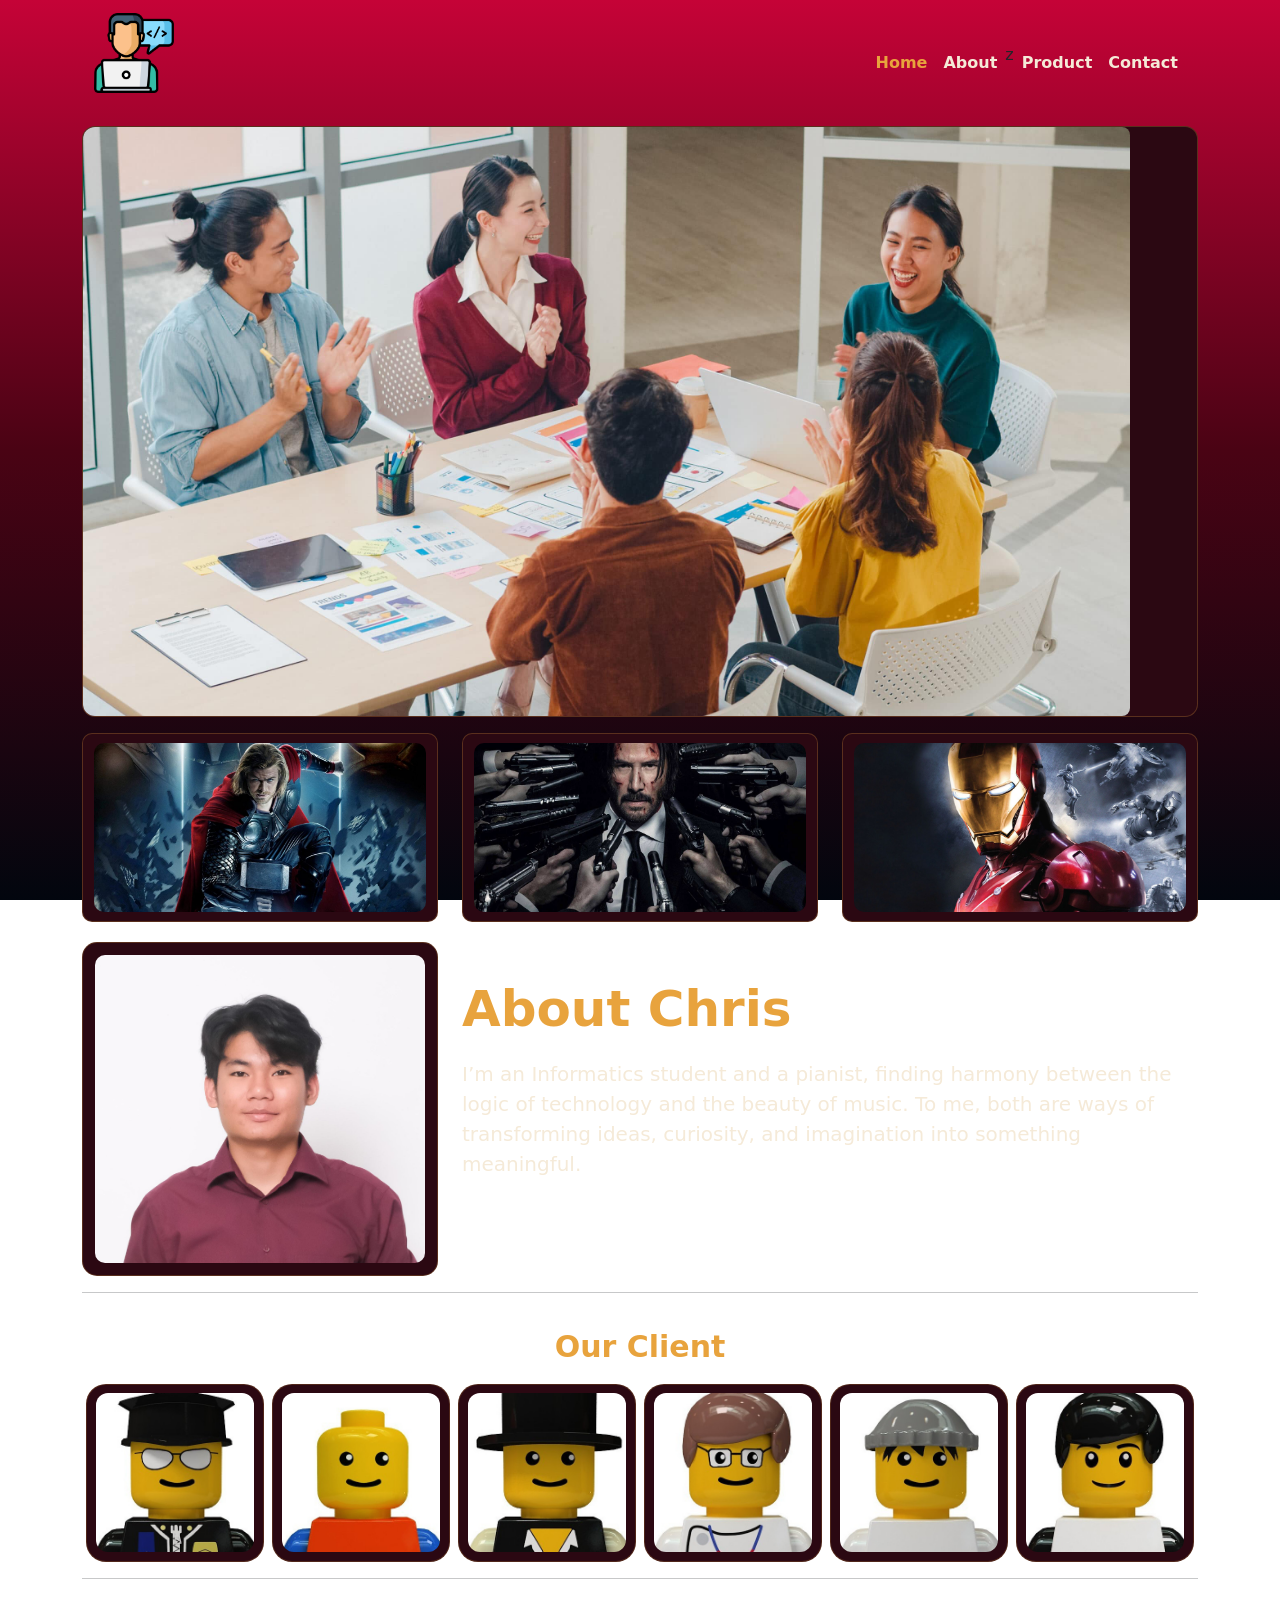
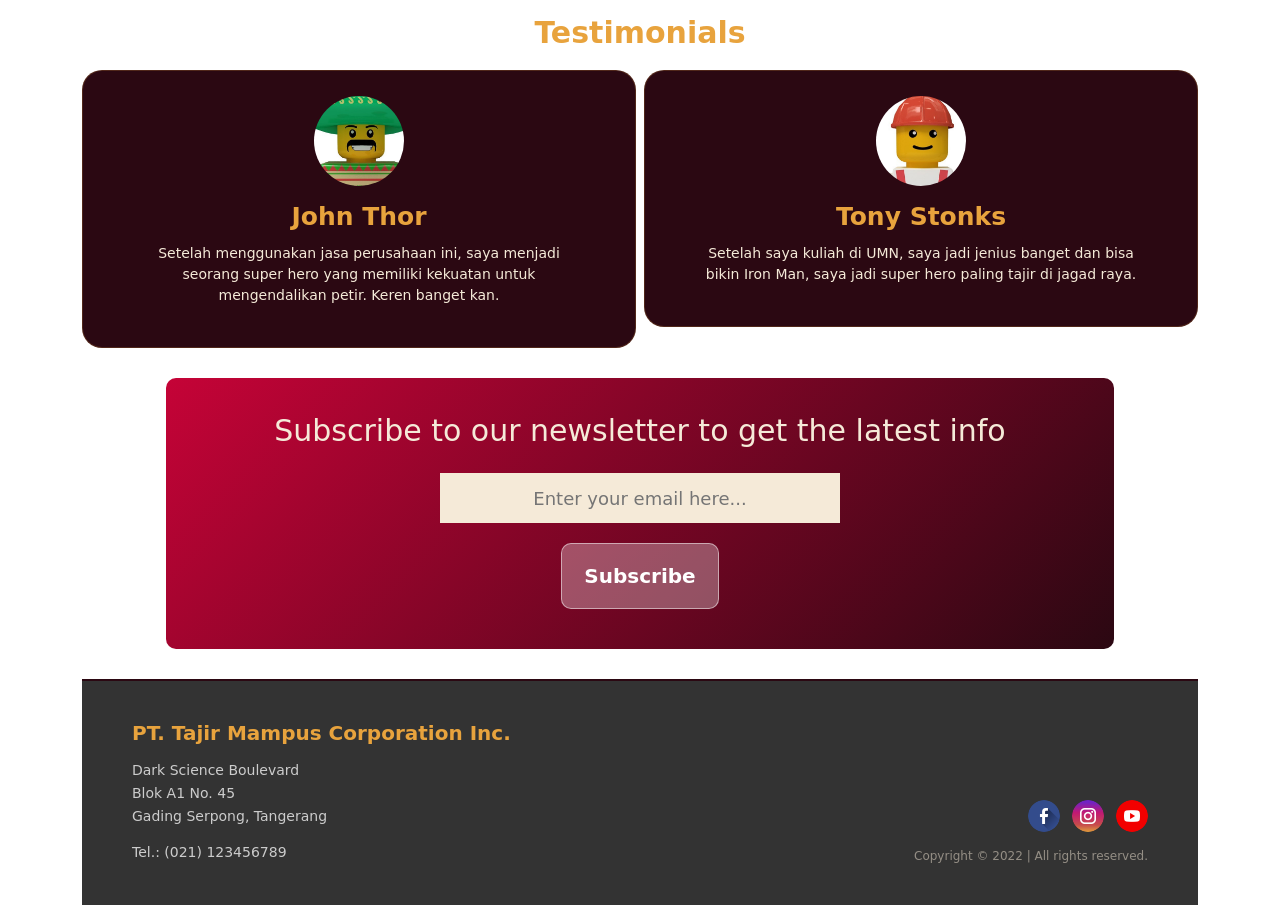
==== index.html @ ccc00ca4 "style: improve responsive layout" ====
<!doctype html>
<html lang="en">
	<head>
		<meta charset="UTF-8" />
		<meta name="viewport" content="width=device-width, initial-scale=1.0" />
		<title>Hello World</title>
		<link rel="stylesheet" href="style.css" />
		<link
			href="https://cdn.jsdelivr.net/npm/bootstrap@5.1.3/dist/css/bootstrap.min.css"
			rel="stylesheet"
			integrity="sha384-1BmE4kWBq78iYhFldvKuhfTAU6auU8tT94WrHftjDbrCEXSU1oBoqyl2QvZ6jIW3"
			crossorigin="anonymous"
		/>
	</head>
	<body>
		<div class="container">
			<nav class="navbar navbar-expand-lg navbar-light">
				<div class="container-fluid">
					<a id="logo" class="navbar-brand" href="#">
						<img src="images/web-development.png" class="img-fluid" />
					</a>
					<button
						class="navbar-toggler"
						type="button"
						data-bs-toggle="collapse"
						data-bs-target="#navbarSupportedContent"
						aria-controls="navbarSupportedContent"
						aria-expanded="false"
						aria-label="Toggle navigation"
					>
						<span class="navbar-toggler-icon"></span>
					</button>
					<div class="collapse navbar-collapse" id="navbarSupportedContent">
						<ul class="navbar-nav ms-auto mb-2 mb-lg-0">
							<li class="nav-item">
								<a class="nav-link active" aria-current="page" href="#">Home</a>
							</li>
							<li class="nav-item">
								<a class="nav-link" href="#">About</a>
							</li>
							z
							<li class="nav-item">
								<a class="nav-link" href="#">Product</a>
							</li>
							<li class="nav-item">
								<a class="nav-link" href="#">Contact</a>
							</li>
						</ul>
					</div>
				</div>
			</nav>

			<div id="banner">
				<div class="col-12 d-flex align-items-center">
					<img src="images/banner1.jpg" class="img-fluid rounded-3" />
				</div>
			</div>

			<div id="highlight" class="row mt-3">
				<div class="col-4 col-md-4">
					<div class="highlight-box">
						<img src="images/thor.jpg" class="img-fluid" />
					</div>
				</div>
				<div class="col-4 col-md-4">
					<div class="highlight-box">
						<img src="images/wick.jpg" class="img-fluid" />
					</div>
				</div>
				<div class="col-4 col-md-4">
					<div class="highlight-box">
						<img src="images/ironman.jpg" class="img-fluid" />
					</div>
				</div>
			</div>

			<div id="about-me" class="row">
				<div class="col-12 col-md-4">
					<div class="my-profile">
						<img src="images/christiantwo-channel.jpeg" />
					</div>
				</div>
				<div class="col-12 col-md-8">
					<div class="my-bio ">
						<div class="my-bio-header d-flex justify-content-center justify-content-md-start align-items-center">
							<p class="my-bio-header-text">About Chris</p>
						</div>

						<div class="my-bio-body">
							<p class="my-bio-body-text">
								I’m an Informatics student and a pianist, finding harmony between the logic of technology and the beauty
								of music. To me, both are ways of transforming ideas, curiosity, and imagination into something
								meaningful.
							</p>
						</div>
					</div>
				</div>
			</div>
			<hr />
			<div id="client">
				<div class="client-text-container">
					<p class="client-text">Our Client</p>
				</div>

				<div class="client-picture-container row g-2">
					<div class="col-4 col-md-2">
						<div class="client-picture">
							<img src="images/0.jpg" />
						</div>
					</div>

					<div class="col-4 col-md-2">
						<div class="client-picture">
							<img src="images/1.jpg" />
						</div>
					</div>

					<div class="col-4 col-md-2">
						<div class="client-picture">
							<img src="images/2.jpg" />
						</div>
					</div>

					<div class="col-4 col-md-2">
						<div class="client-picture">
							<img src="images/3.jpg" />
						</div>
					</div>

					<div class="col-4 col-md-2">
						<div class="client-picture">
							<img src="images/4.jpg" />
						</div>
					</div>

					<div class="col-4 col-md-2">
						<div class="client-picture">
							<img src="images/5.jpg" />
						</div>
					</div>
				</div>
			</div>
			<hr />

			<div id="testimonial">
				<div class="testimonial-text-container">
					<div class="testimonial-text">Testimonials</div>
				</div>
				<div class="testimonial-body-container row g-2">
					<div class="col-12 col-md-6">
						<div class="testimonial-body">
							<div class="testimonial-body-picture-container">
								<img src="images/6.jpg" />
							</div>
							<div class="testimonial-body-name-container">
								<p>John Thor</p>
							</div>
							<div class="testimonial-body-text-container">
								<p>
									Setelah menggunakan jasa perusahaan ini, saya menjadi seorang super hero yang memiliki kekuatan untuk
									mengendalikan petir. Keren banget kan.
								</p>
							</div>
						</div>
					</div>

					<div class="col-12 col-md-6">
						<div class="testimonial-body">
							<div class="testimonial-body-picture-container">
								<img src="images/7.jpg" />
							</div>
							<div class="testimonial-body-name-container">
								<p>Tony Stonks</p>
							</div>
							<div class="testimonial-body-text-container">
								<p>
									Setelah saya kuliah di UMN, saya jadi jenius banget dan bisa bikin Iron Man, saya jadi super hero
									paling tajir di jagad raya.
								</p>
							</div>
						</div>
					</div>
				</div>
			</div>

			<div id="subscribe">
				<div class="subscribe-text-container">
					<p>Subscribe to our newsletter to get the latest info</p>
				</div>
				<div class="enter-email-container">
					<input type="email" placeholder="Enter your email here..." />
				</div>
				<div class="subscribe-button-container">
					<a href="index.html">
						<button>Subscribe</button>
					</a>
				</div>
			</div>

			<div id="footer">
				<div class="footer-left">
					<h3>PT. Tajir Mampus Corporation Inc.</h3>
					<p>Dark Science Boulevard</p>
					<p>Blok A1 No. 45</p>
					<p>Gading Serpong, Tangerang</p>
					<p class="footer-tel">Tel.: (021) 123456789</p>
				</div>
				<div class="footer-right">
					<div class="social-icons">
						<a href="#"><img src="images/facebook.png" alt="Facebook" /></a>
						<a href="#"><img src="images/instagram.png" alt="Instagram" /></a>
						<a href="#"><img src="images/youtube.png" alt="YouTube" /></a>
					</div>
					<p class="copyright">Copyright © 2022 | All rights reserved.</p>
				</div>
			</div>
		</div>

		<script
			src="https://cdn.jsdelivr.net/npm/bootstrap@5.1.3/dist/js/bootstrap.bundle.min.js"
			integrity="sha384-ka7Sk0Gln4gmtz2MlQnikT1wXgYsOg+OMhuP+IlRH9sENBO0LRn5q+8nbTov4+1p"
			crossorigin="anonymous"
		></script>
	</body>
</html>
---- style.css ----
:root {
  --crimson: #c50337;
  --ember: #e8a33d;
  --parchment: #f5ead8;
  --maroon-deep: #2b0812;
  --dusty-rose: #d98fa1;
}

@media (min-width: 1200px) {
  .container{
    max-width: 970px;
  }
}

#logo img {
  width: 80px;
}

body {
  margin: 0;
  font-family: arial;
  /* height: 2200px; */
  min-height: 100vh;
  /* background: linear-gradient(135deg, #02060e 10%, #5c051a 55%, #c50337 100%); */
  background: linear-gradient(180deg, #c50337 0%, #4a0314 50%, #02060e 100%);
  background-attachment: fixed;
  color: var(--parchment);
}

/* @keyframes darkRedNitro {
  0% {
    background-position: 0% 50%;
  }
  50% {
    background-position: 100% 50%;
  }
  100% {
    background-position: 0% 50%;
  }
} */

/* navbar bootstrap */
.navbar .nav-link {
  color: var(--parchment) !important;
  font-weight: bold;
}

.navbar .nav-link:hover,
.navbar .nav-link.active {
    color: var(--ember) !important;
}

.navbar-toggler {
    border-color: var(--ember) !important;
}

#bungkus {
  width: 1000px;
  margin: 20px auto 0;
}

#bungkus .navbar{
    width: 100%;
    padding: 0;
    margin: 0 0 20px 0;
}

#logo img {
  width: 80px;
}

#menu ul {
  margin: 0;
  padding: 0;
}

#menu ul li {
  list-style: none;
  padding: 0;
  display: inline-block;
  margin-left: 10px;
}

#logo {
  margin-bottom: 20px;
}

#menu {
  margin-top: 50px;
}
#menu ul li a {
  text-decoration: none;
  font-weight: bold;
  padding: 30px 0;
  color: var(--parchment);
  transition: color 0.3s;
}

#menu ul li a:hover, #menu ul li a.active {
  color: var(--ember);
  border-bottom: 5px solid var(--ember);
}

#top {
  display: flex;
  justify-content: space-between;
  padding-bottom: 10px;
}

#banner {
  /* height: 400px; */
  height: 100%;
  width: 100%;
  overflow: hidden;
  border-radius: 13px;
  background: var(--maroon-deep);
  border: 1px solid rgba(232, 163, 61, 0.25);
  display: flex;
  align-items: center;
  justify-content: center;
}

#banner img {
  width: 94%;
  height: 90%;
  object-fit: cover;
  /* object-position: 50% 2%; */
  border-radius: 10px;
}

#highlight {
  margin-top: 20px;
}

#highlight .col {
  padding-left: 10px;
  padding-right:10px;
}

.highlight-box {
  width: 100%;
  height: 100%;
  background: var(--maroon-deep);
  border-radius: 10px;
  border: 1px solid rgba(232, 163, 61, 0.25);
  display: flex;
  align-items: center;
  justify-content: center;
  overflow:hidden;
}

.highlight-box img{
  width: 94%;
  height: 90%;
  object-fit: cover;
  border-radius: 10px;
}

#about-me {
  margin-top: 20px;
  align-items: stretch;
}

#about-me .my-profile {
  width: 100%;
  height: 100%;
  min-height:220px;
  border-radius: 15px;
  overflow: hidden;
  flex-shrink: 0;
  background: var(--maroon-deep);
  border: 1px solid rgba(232, 163, 61, 0.25);
  display: flex;
  align-items: center;
  justify-content: center;
}

.my-profile img{
  width: 93%;
  height: 93%;    
  border-radius: 10px;
  object-fit: cover;
  object-position: 50% 40%;
}

#about-me .my-bio {
  display: flex;
  flex-direction: column;
  justify-content: center;
  /* align-items: center; */
  /* background-color: gray; */
}

#about-me .my-bio-header-text{
  font-weight: bold;
  font-size: clamp(32px, 4vw, 50px);
  padding: 30px 0 0 0;
  margin: 0;
  color: var(--ember);
}

#about-me .my-bio-body-text{
  font-size: clamp(16px, 1.6vw, 20px);
  padding: 12px 0 0 0;
  margin: 0;
  color: var(--parchment);
}

#client{
  display: flex;
  /* height: 220px; */
  width: 100%;
  flex-direction: column;
  align-items:center;
  margin-bottom: 15px;
}

#client .client-text{
  font-weight: bold;
  font-size: 30px;
  margin: 0;
  padding-top: 15px;
  padding-bottom: 15px;
  color: var(--ember);
}

#client .client-picture-container{
  display: flex;
  flex-direction: row;
  flex-wrap:wrap;
  width: 100%;
  justify-content:space-between;
  border-radius: 12px;
}

#client .client-picture{
  display: flex;
  align-items: center;
  justify-content: center;
  align-items: center;
  justify-content: center;
  aspect-ratio: 1 / 1;
  overflow: hidden;
  border-radius: 20px;
  background: var(--maroon-deep);
  border: 1px solid rgba(232, 163, 61, 0.2);
}

.client-picture img {
  width: 90%;
  height: 90%;
  object-fit: cover;
  border-radius: 12px;
}

#testimonial {
  display: flex;
  /* height: 220px; */
  width: 100%;
  flex-direction: column;
  align-items:center;
}

#testimonial .testimonial-text {
  font-weight: bold;
  font-size: 30px;
  margin: 0;
  padding-top: 15px;
  padding-bottom: 15px;
  color: var(--ember);
}

#testimonial .testimonial-body-container{
  display: flex;
  flex-direction: row;
  flex-wrap:wrap;
  /* width: 100%; */
  justify-content:space-between;
}

#testimonial .testimonial-body {
  background-color: var(--maroon-deep);
  /* width: 49%;
  min-height: 250px; */
  padding: 20px 0;
  border-radius: 20px;
  display: flex;
  flex-direction: column;
  align-items: center;
  justify-content: flex-start;
  padding: 25px 20px;
  box-sizing: border-box;
  border: 1px solid rgba(232, 163, 61, 0.2);
}

.testimonial-body-picture-container img{
  width: 90px;
  height: 90px;
  object-fit: cover;
  border-radius: 50%;
  margin: 0;
}

.testimonial-body-name-container p{
  font-weight: bold;
  font-size: 25px;
  margin: 12px 0 8px 0;
  color: var(--ember);
}

.testimonial-body-text-container{
width: 85%;
  font-size: 14px;
  line-height: 1.5;
  text-align: center;
  margin: 0;
  color: var(--parchment);    
} 

#subscribe {
  background: linear-gradient(135deg, var(--crimson) 0%, var(--maroon-deep) 100%);
  display: flex;
  flex-direction: column;
  margin: 30px auto;
  width: 85%;
  padding: 30px 20px;
  box-sizing: border-box;
  border-radius: 10px;
}

#subscribe .subscribe-text-container p{
  text-align:center;
  color: var(--parchment);
  font-weight: 500;
  font-size: 30px;
  margin: 0 0 20px 0;
}
#subscribe .enter-email-container{
  display: flex;
  justify-content: center;
  width: 100%;
}
.enter-email-container input{
  width: 400px;
  height: 50px;
  font-size: 18px;
  border: none;
  outline: 0;
  text-align: center;
  box-sizing: border-box;
  background: var(--parchment);
  color: var(--maroon-deep);
}

#subscribe .subscribe-button-container{
  display: flex;
  justify-content: center;
  width: 100%;
  padding: 20px 0 10px 0;
}

#subscribe .subscribe-button-container button{
  font-size: 20px;
  padding: 17px 22px;
  border-radius: 10px;
  color: white;
  background-color: rgba(255, 255, 255, 0.3);
  border: 1px solid rgba(255, 255, 255, 0.5);
  font-weight: bold;
  cursor: pointer;
  transition: 0.3s;
}

#subscribe .subscribe-button-container button:hover{
background-color: #f2b65c;
}

#subscribe .subscribe-button-container button:active{
  background-color: #d18f2c;
}

#footer {
  background-color: #333333;
  color: var(--parchment);
  display: flex;
  justify-content: space-between;
  align-items: flex-end;
  padding: 40px 50px;
  box-sizing: border-box;
  margin-top: 30px;
  border-top: 2px solid var(--maroon-deep);
}

/* Bagian Kiri */
.footer-left h3 {
  margin: 0 0 15px 0;
  font-size: 20px;
  font-weight: bold;
  color: var(--ember);
}

.footer-left p {
  margin: 2px 0;
  font-size: 14px;
  color: #cccccc;
}

.footer-left .footer-tel {
  margin-top: 15px;
}

/* Bagian Kanan */
.footer-right {
  display: flex;
  flex-direction: column;
  align-items: flex-end;
  gap: 15px;
}

.social-icons {
  display: flex;
  gap: 12px;
}

.social-icons img {
  width: 32px;
  height: 32px;
  border-radius: 50%;
  object-fit: cover;
}

.copyright {
  margin: 0;
  font-size: 12px;
  color: rgba(245, 234, 216, 0.5);
}
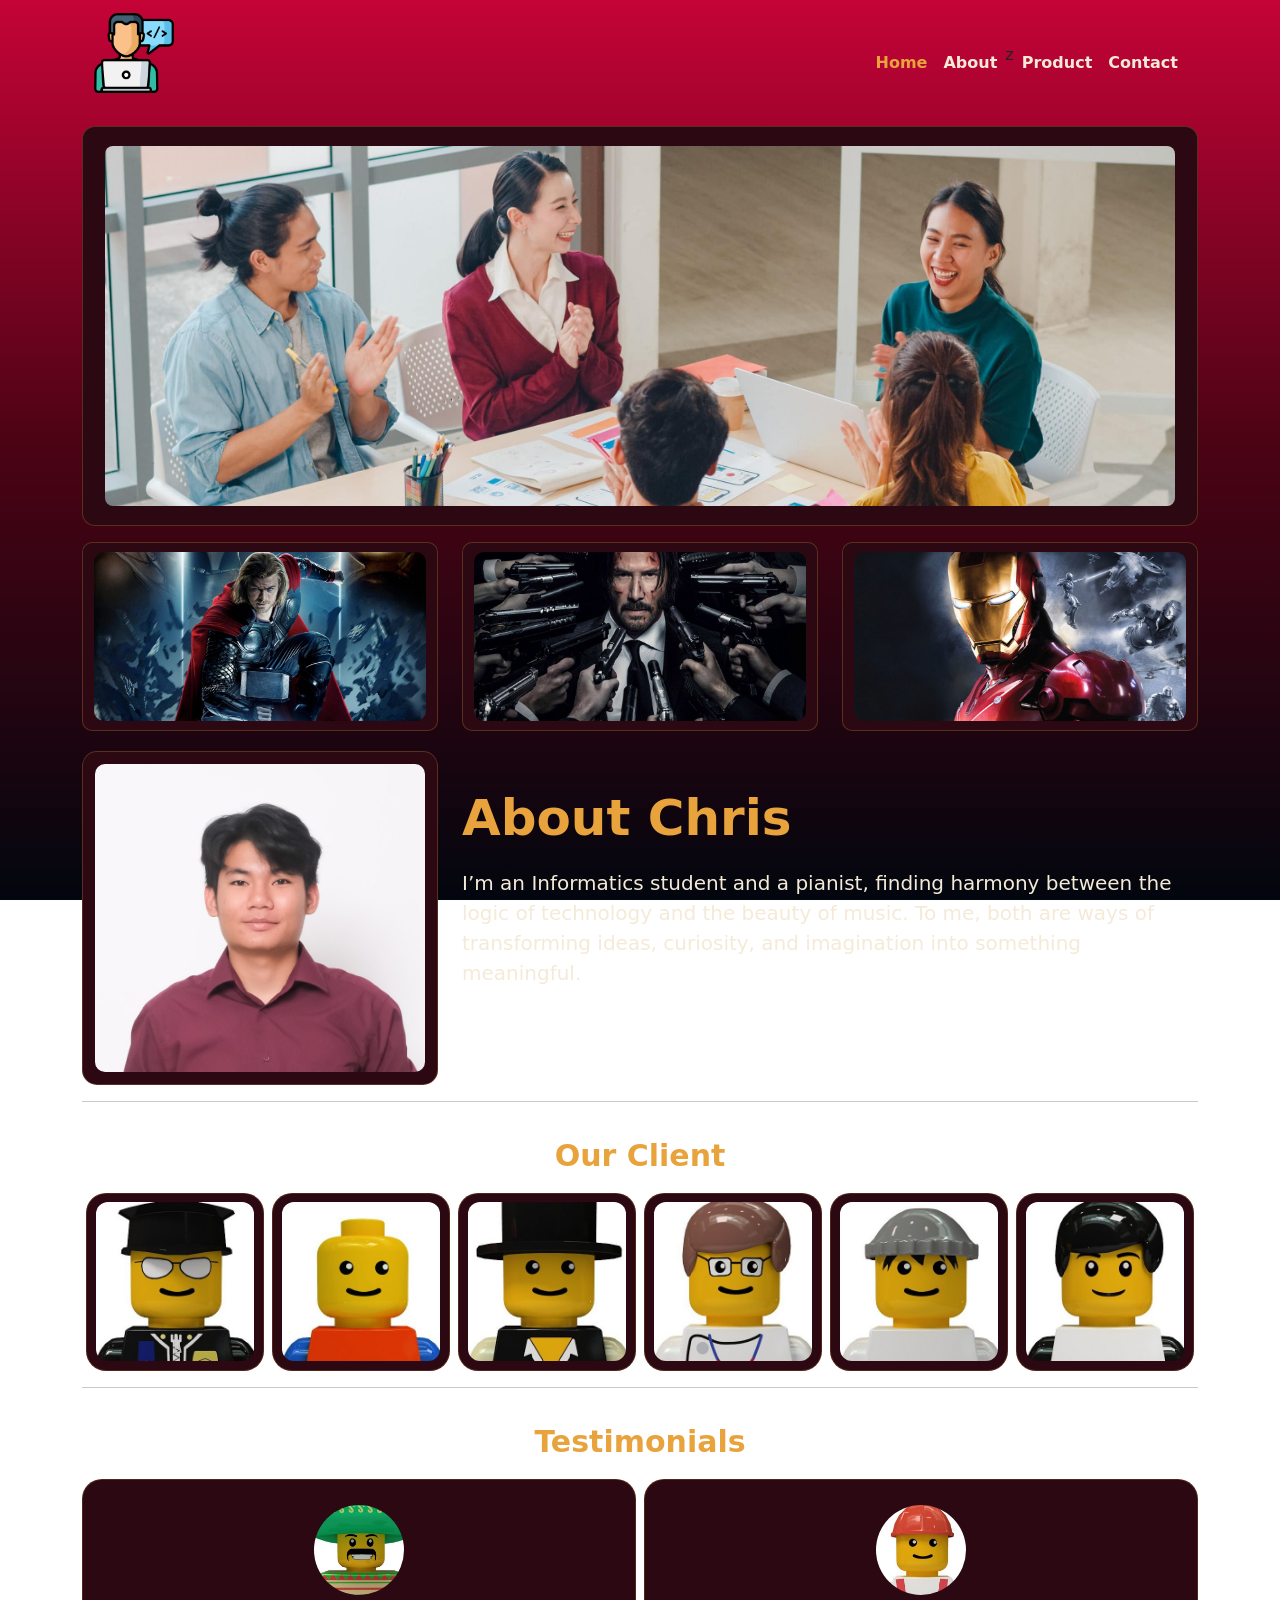
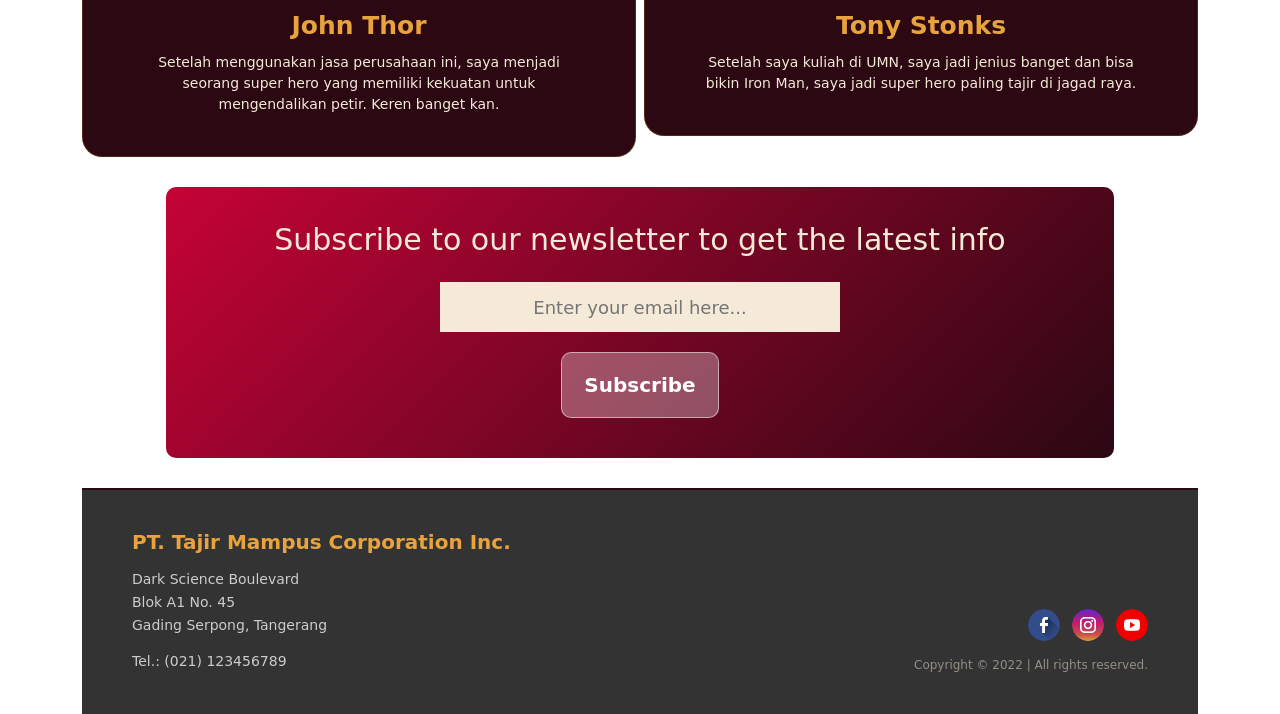
==== commit 2584d391: "Update responsive banner" ====
--- a/index.html
+++ b/index.html
@@ -50,10 +50,8 @@
 				</div>
 			</nav>
 
-			<div id="banner">
-				<div class="col-12 d-flex align-items-center">
-					<img src="images/banner1.jpg" class="img-fluid rounded-3" />
-				</div>
+			<div id="banner" class="py-md-2">
+				<img src="images/banner1.jpg" class="img-fluid rounded-3" />
 			</div>
 
 			<div id="highlight" class="row mt-3">
--- a/style.css
+++ b/style.css
@@ -108,24 +108,25 @@
 }
 
 #banner {
-  /* height: 400px; */
-  height: 100%;
-  width: 100%;
-  overflow: hidden;
-  border-radius: 13px;
-  background: var(--maroon-deep);
-  border: 1px solid rgba(232, 163, 61, 0.25);
-  display: flex;
-  align-items: center;
-  justify-content: center;
+    width: 100%;
+    height: 400px;
+
+    display: flex;
+    align-items: center;
+    justify-content: center;
+
+    overflow: hidden;
+    border-radius: 13px;
+    background: var(--maroon-deep);
+    border: 1px solid rgba(232, 163, 61, 0.25);
 }
 
 #banner img {
-  width: 94%;
-  height: 90%;
-  object-fit: cover;
-  /* object-position: 50% 2%; */
-  border-radius: 10px;
+    width: 96%;
+    height: 94%;
+    object-fit: cover;
+    border-radius: 10px;
+    object-position: center 10%;
 }
 
 #highlight {
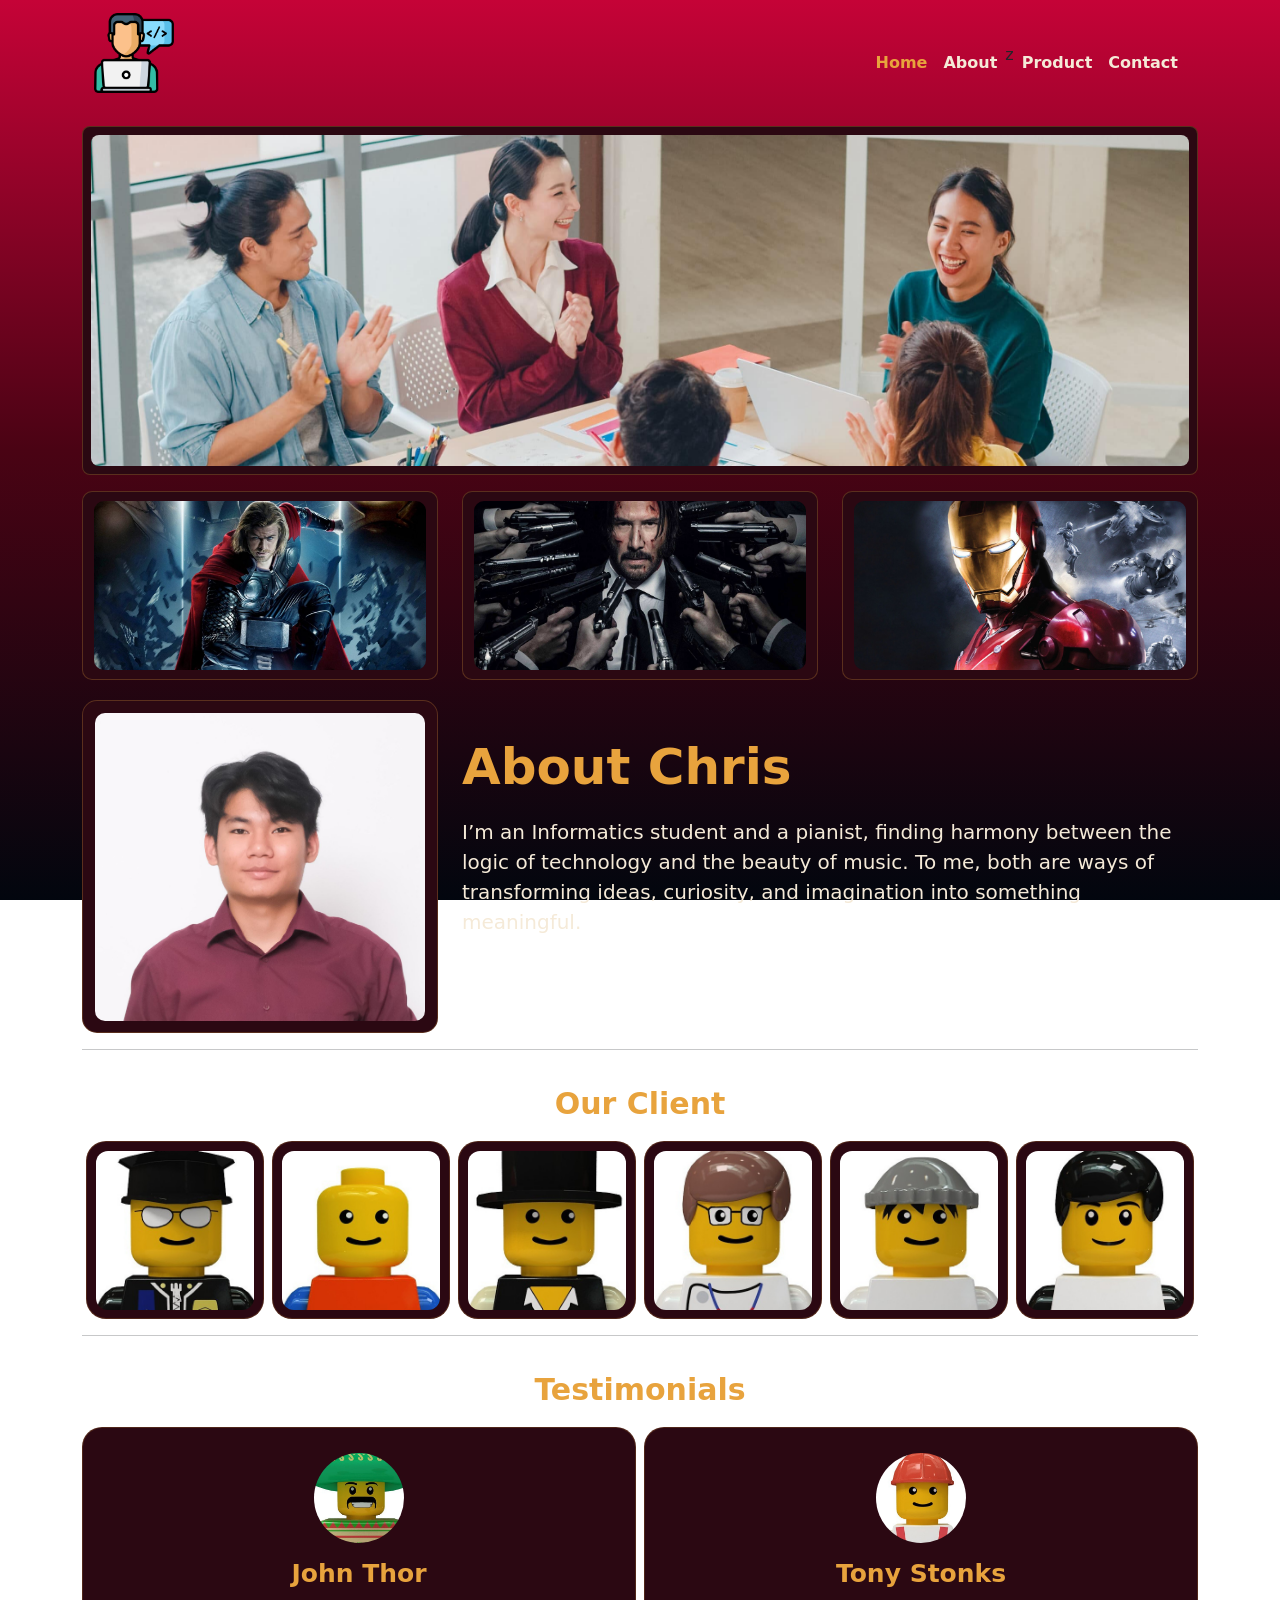
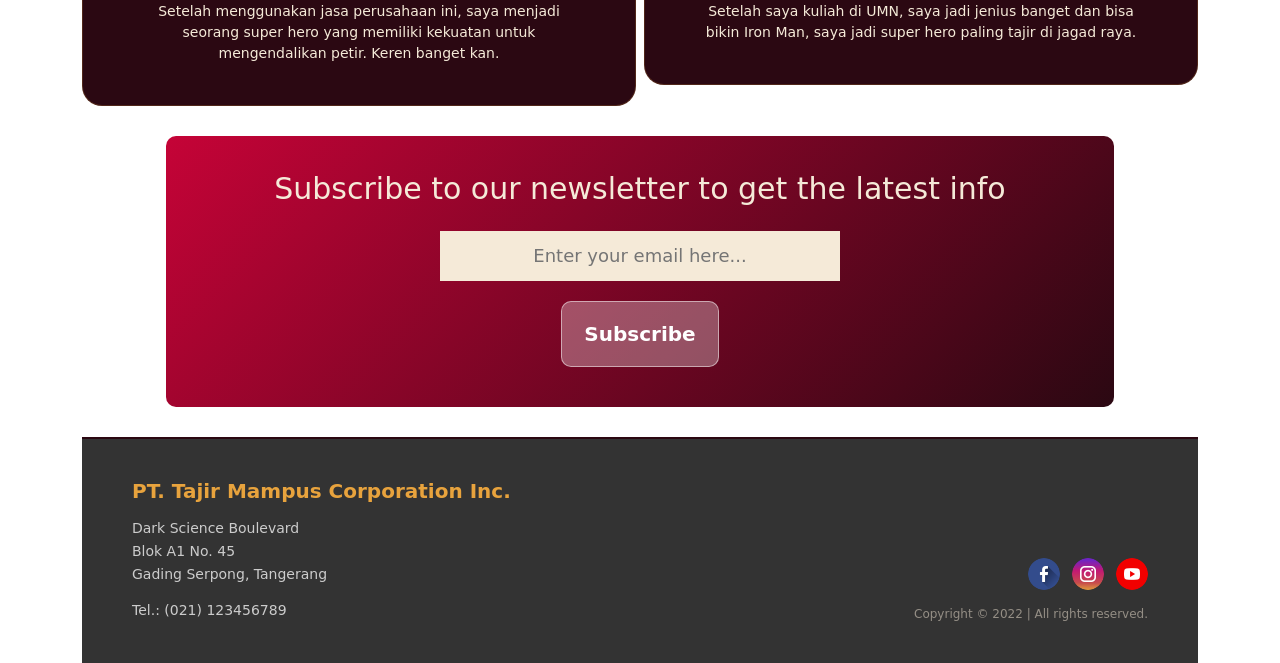
==== commit df11304a: "adjust banner height" ====
--- a/index.html
+++ b/index.html
@@ -50,8 +50,8 @@
 				</div>
 			</nav>
 
-			<div id="banner" class="py-md-2">
-				<img src="images/banner1.jpg" class="img-fluid rounded-3" />
+			<div id="banner" class="p-1 p-md-2">
+				<img src="images/banner1.jpg" class="img-fluid w-100 rounded-3"/>
 			</div>
 
 			<div id="highlight" class="row mt-3">
--- a/style.css
+++ b/style.css
@@ -109,24 +109,26 @@
 
 #banner {
     width: 100%;
-    height: 400px;
-
+    /* max-height: 300px;
+    height: 300px;  */
+    aspect-ratio: 16 / 5;
+    /* padding: 12px; */
+    box-sizing:border-box;
     display: flex;
     align-items: center;
     justify-content: center;
-
     overflow: hidden;
-    border-radius: 13px;
+    border-radius: 8px;
     background: var(--maroon-deep);
     border: 1px solid rgba(232, 163, 61, 0.25);
 }
 
 #banner img {
-    width: 96%;
-    height: 94%;
-    object-fit: cover;
-    border-radius: 10px;
-    object-position: center 10%;
+    width: 100%;
+    height: 100%;
+    object-fit: cover; 
+    /* object-position: center; */
+    object-position: 50% 10%;
 }
 
 #highlight {
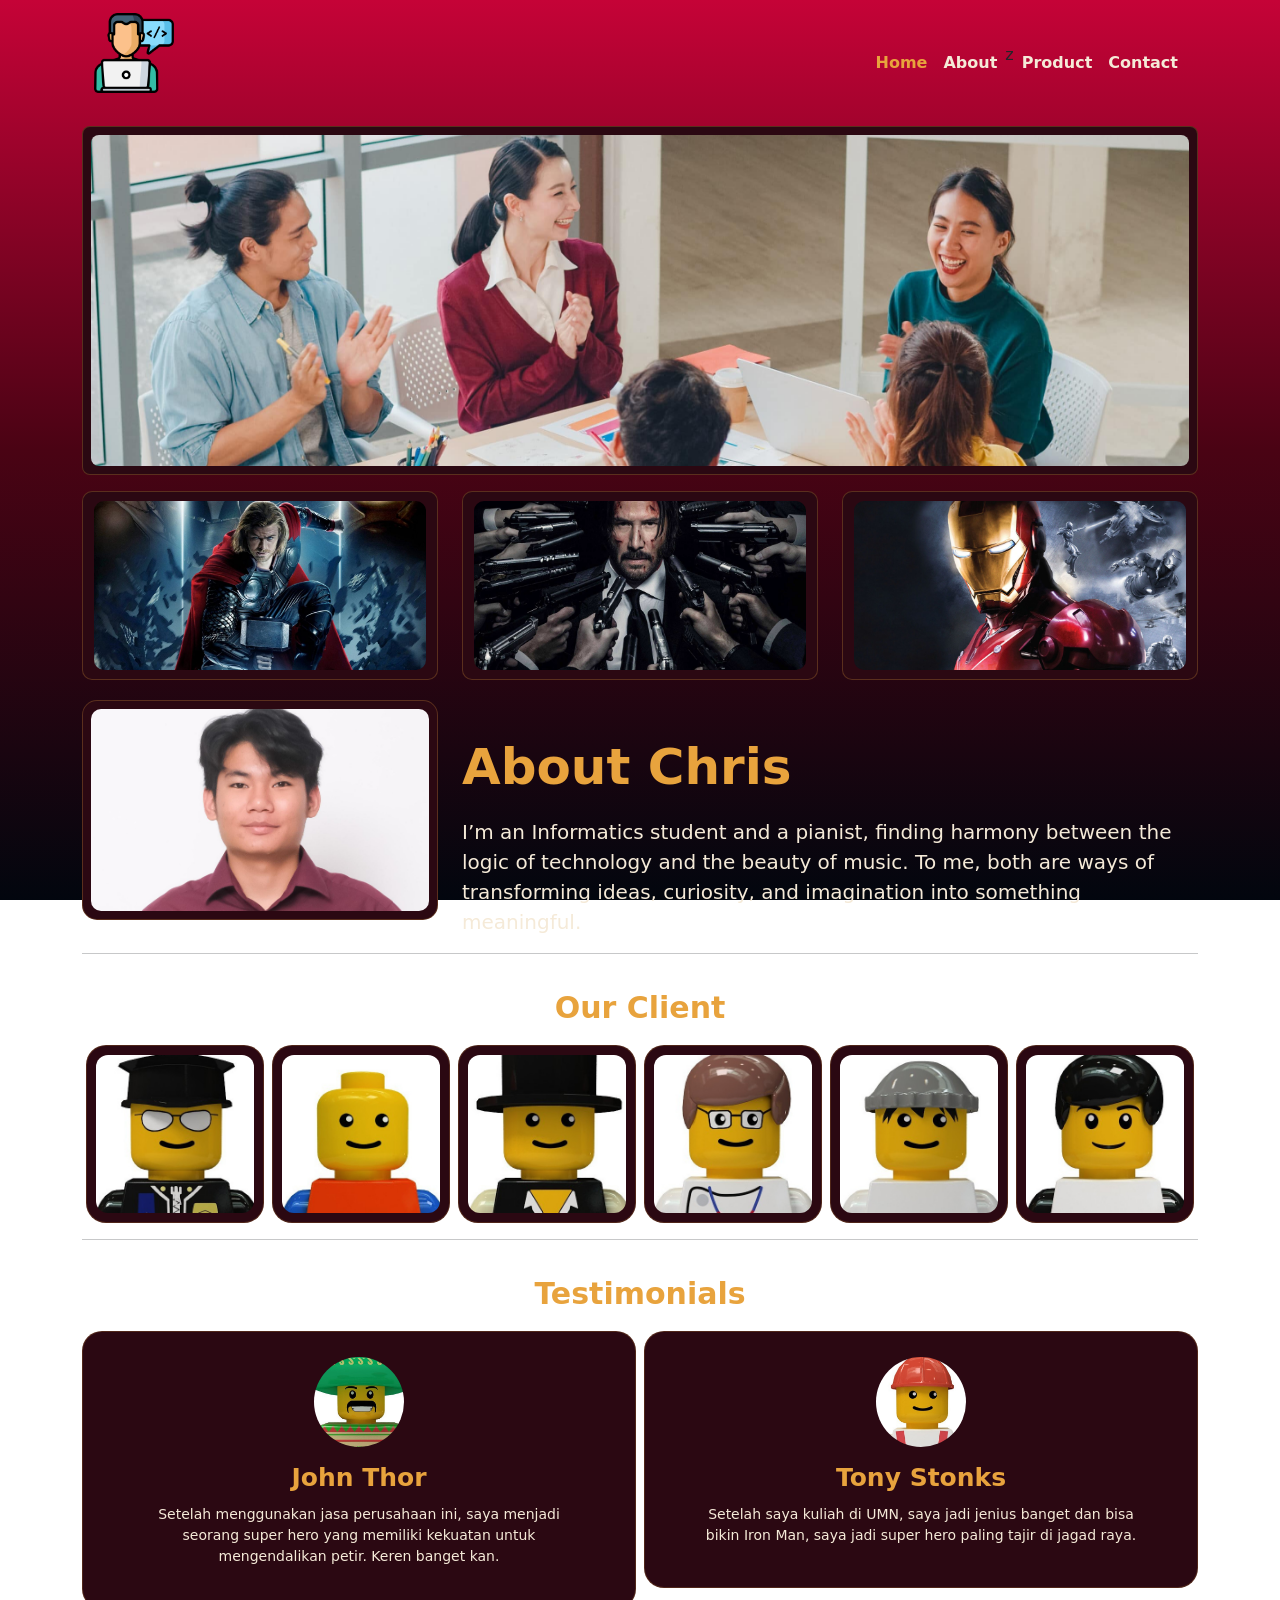
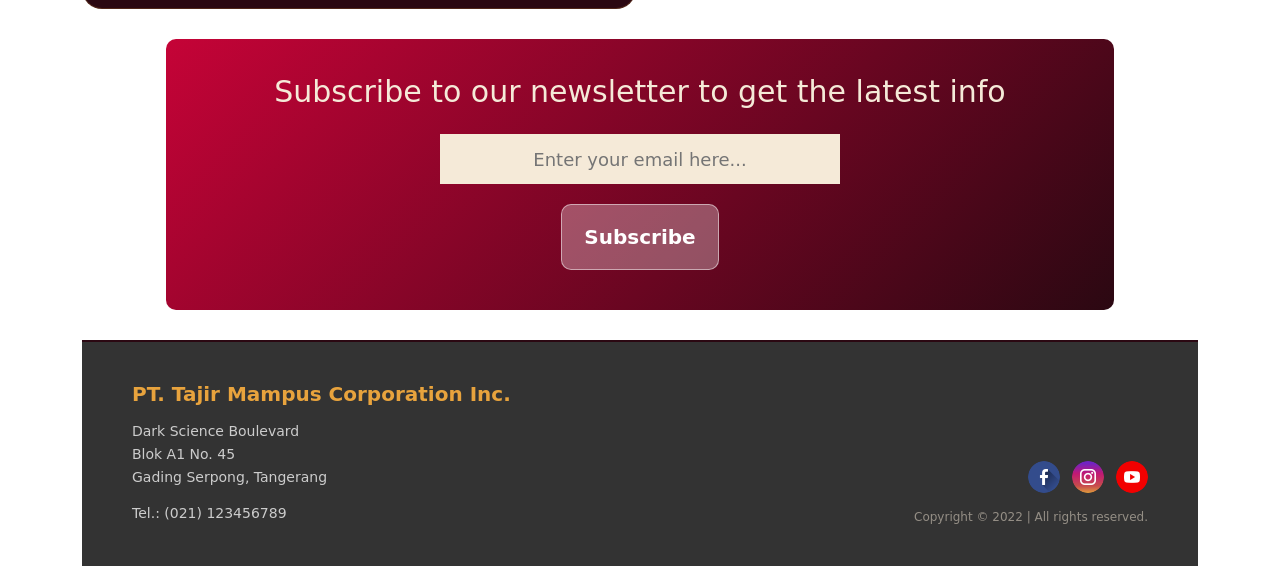
==== commit 858f9da6: "adjust profile height" ====
--- a/index.html
+++ b/index.html
@@ -74,7 +74,7 @@
 
 			<div id="about-me" class="row">
 				<div class="col-12 col-md-4">
-					<div class="my-profile">
+					<div class="my-profile p-1 p-md-2">
 						<img src="images/christiantwo-channel.jpeg" />
 					</div>
 				</div>
--- a/style.css
+++ b/style.css
@@ -167,7 +167,7 @@
 #about-me .my-profile {
   width: 100%;
   height: 100%;
-  min-height:220px;
+  max-height:220px;
   border-radius: 15px;
   overflow: hidden;
   flex-shrink: 0;
@@ -176,11 +176,13 @@
   display: flex;
   align-items: center;
   justify-content: center;
+  /* padding: 12px;  */
+  box-sizing: border-box;
 }
 
 .my-profile img{
-  width: 93%;
-  height: 93%;    
+  width: 100%;
+  height: 100%;    
   border-radius: 10px;
   object-fit: cover;
   object-position: 50% 40%;
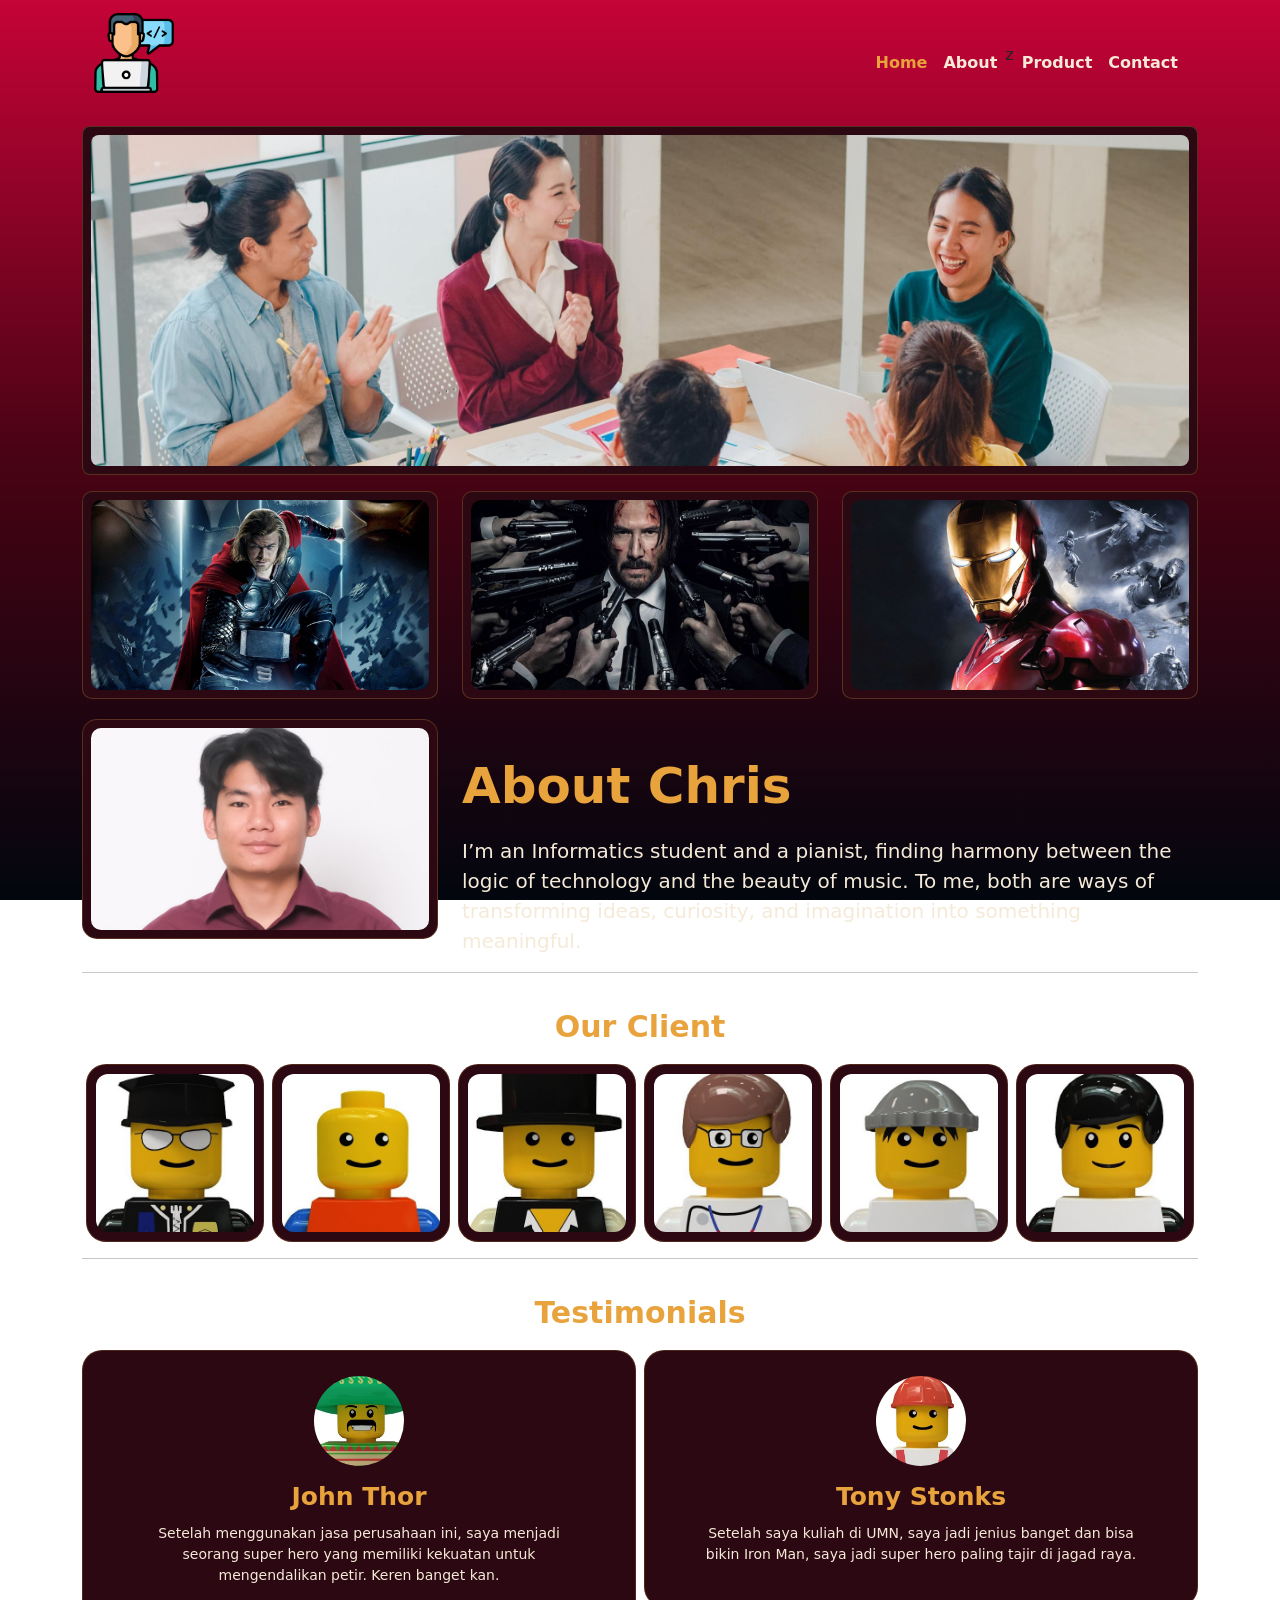
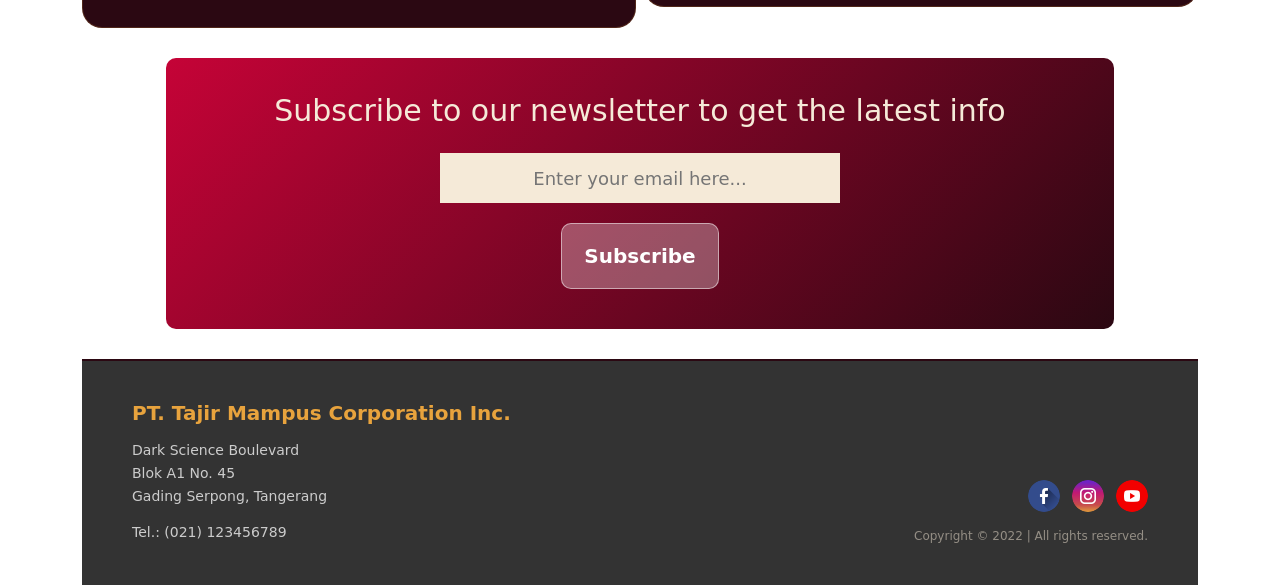
==== commit fc0f1af1: "adjust highlight box height" ====
--- a/index.html
+++ b/index.html
@@ -56,17 +56,17 @@
 
 			<div id="highlight" class="row mt-3">
 				<div class="col-4 col-md-4">
-					<div class="highlight-box">
+					<div class="highlight-box p-1 p-md-2">
 						<img src="images/thor.jpg" class="img-fluid" />
 					</div>
 				</div>
 				<div class="col-4 col-md-4">
-					<div class="highlight-box">
+					<div class="highlight-box p-1 p-md-2">
 						<img src="images/wick.jpg" class="img-fluid" />
 					</div>
 				</div>
 				<div class="col-4 col-md-4">
-					<div class="highlight-box">
+					<div class="highlight-box p-1 p-md-2">
 						<img src="images/ironman.jpg" class="img-fluid" />
 					</div>
 				</div>
--- a/style.css
+++ b/style.css
@@ -153,8 +153,8 @@
 }
 
 .highlight-box img{
-  width: 94%;
-  height: 90%;
+  width: 100%;
+  height: 100%;
   object-fit: cover;
   border-radius: 10px;
 }
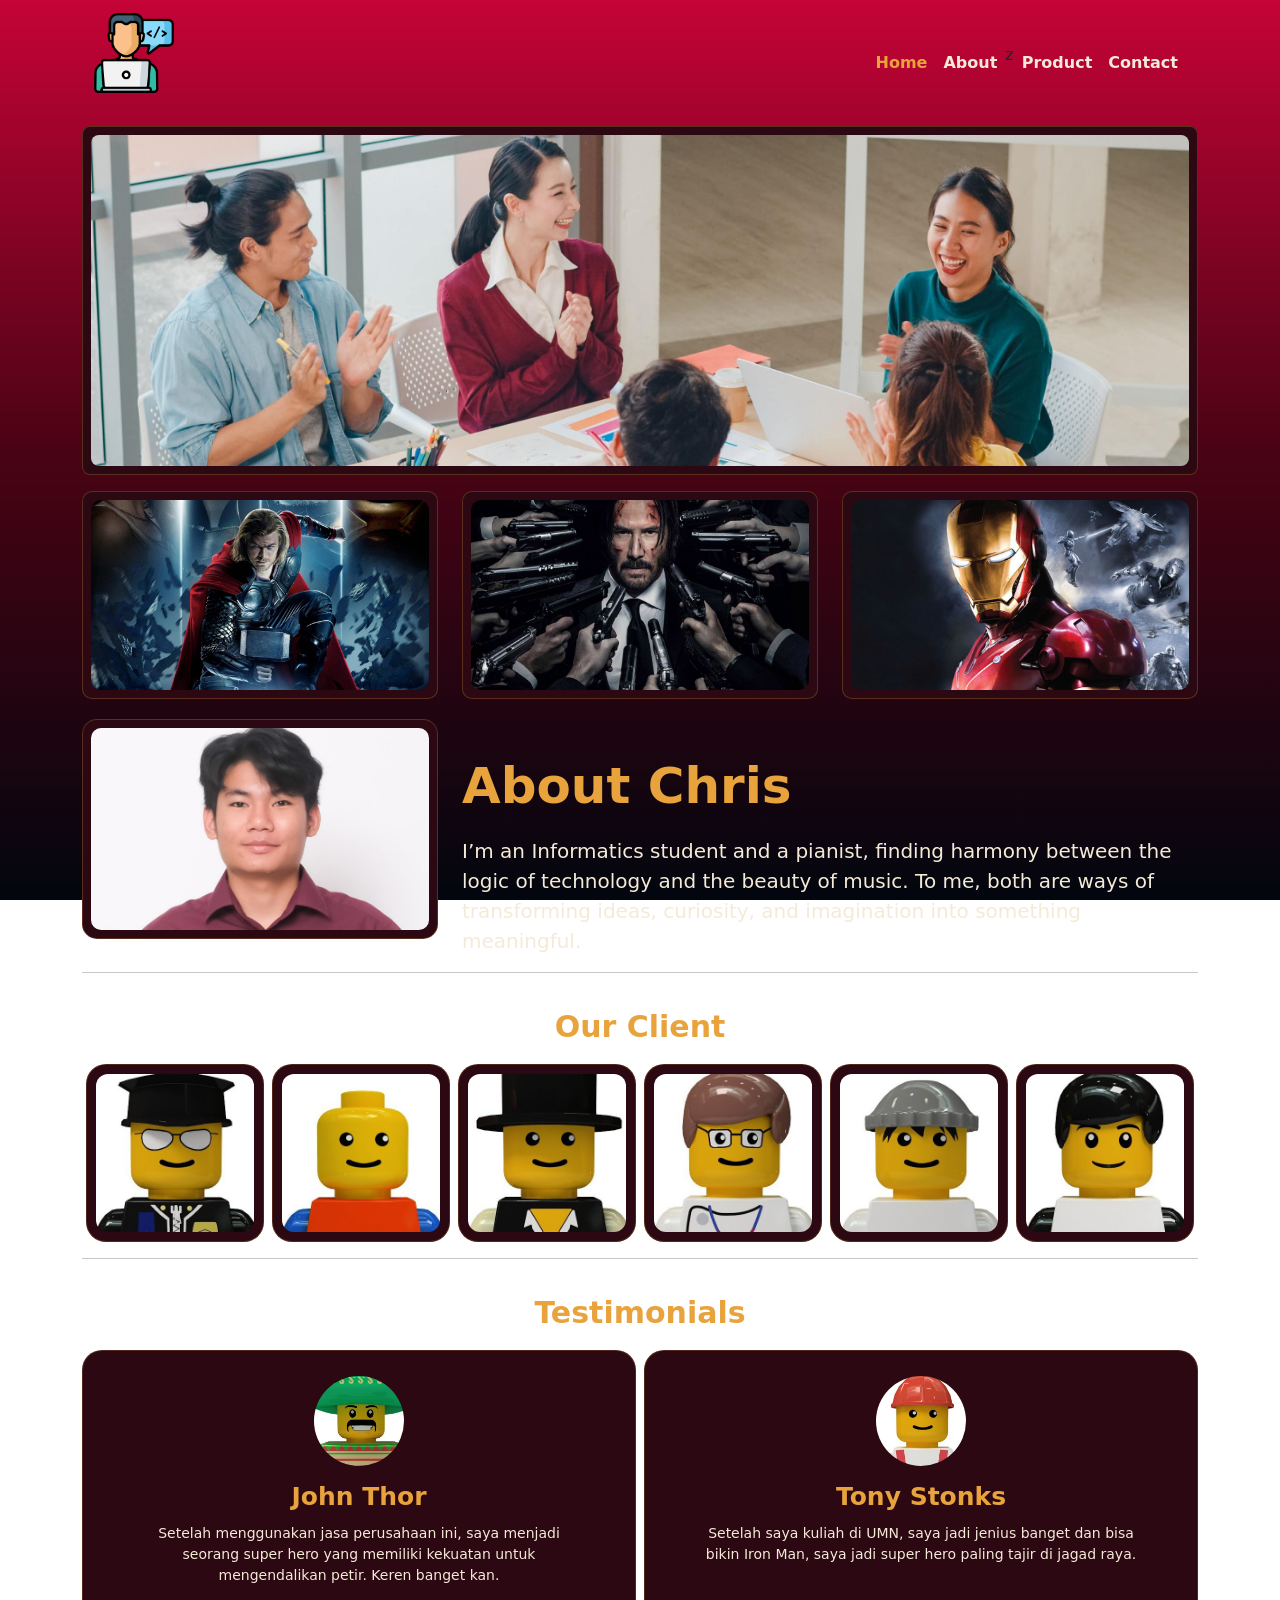
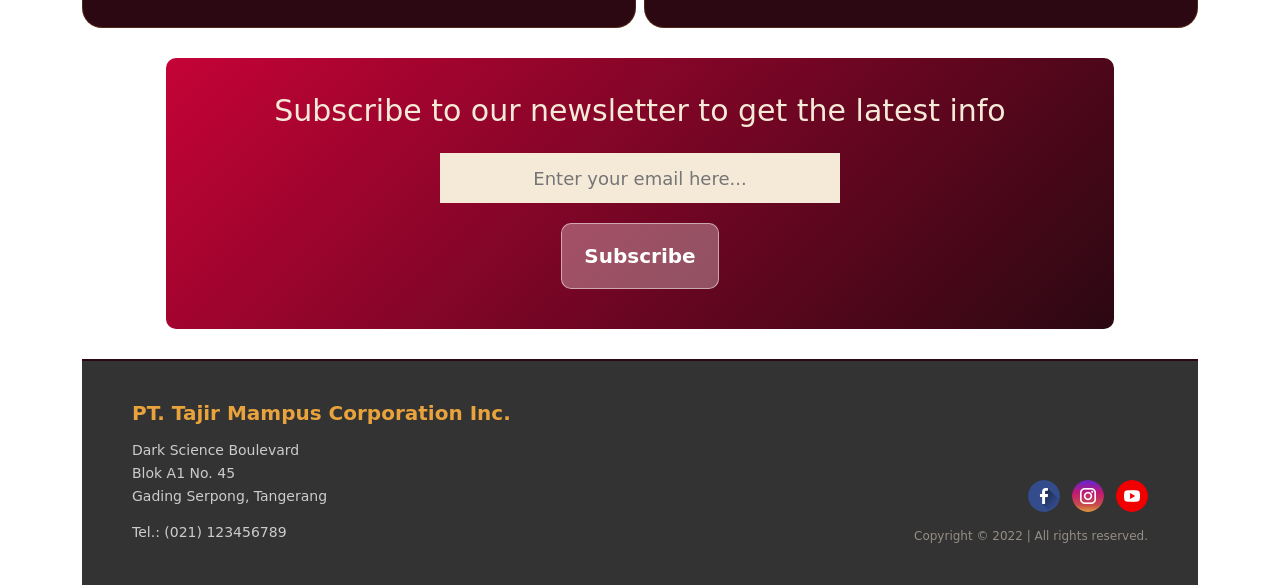
==== commit 190ad06b: "fix: enforce equal height on testimonial cards for responsive layouts" ====
--- a/index.html
+++ b/index.html
@@ -146,7 +146,7 @@
 				</div>
 				<div class="testimonial-body-container row g-2">
 					<div class="col-12 col-md-6">
-						<div class="testimonial-body">
+						<div class="testimonial-body h-100">
 							<div class="testimonial-body-picture-container">
 								<img src="images/6.jpg" />
 							</div>
@@ -163,7 +163,7 @@
 					</div>
 
 					<div class="col-12 col-md-6">
-						<div class="testimonial-body">
+						<div class="testimonial-body h-100">
 							<div class="testimonial-body-picture-container">
 								<img src="images/7.jpg" />
 							</div>
--- a/style.css
+++ b/style.css
@@ -287,6 +287,7 @@
   background-color: var(--maroon-deep);
   /* width: 49%;
   min-height: 250px; */
+  height: 100%;
   padding: 20px 0;
   border-radius: 20px;
   display: flex;
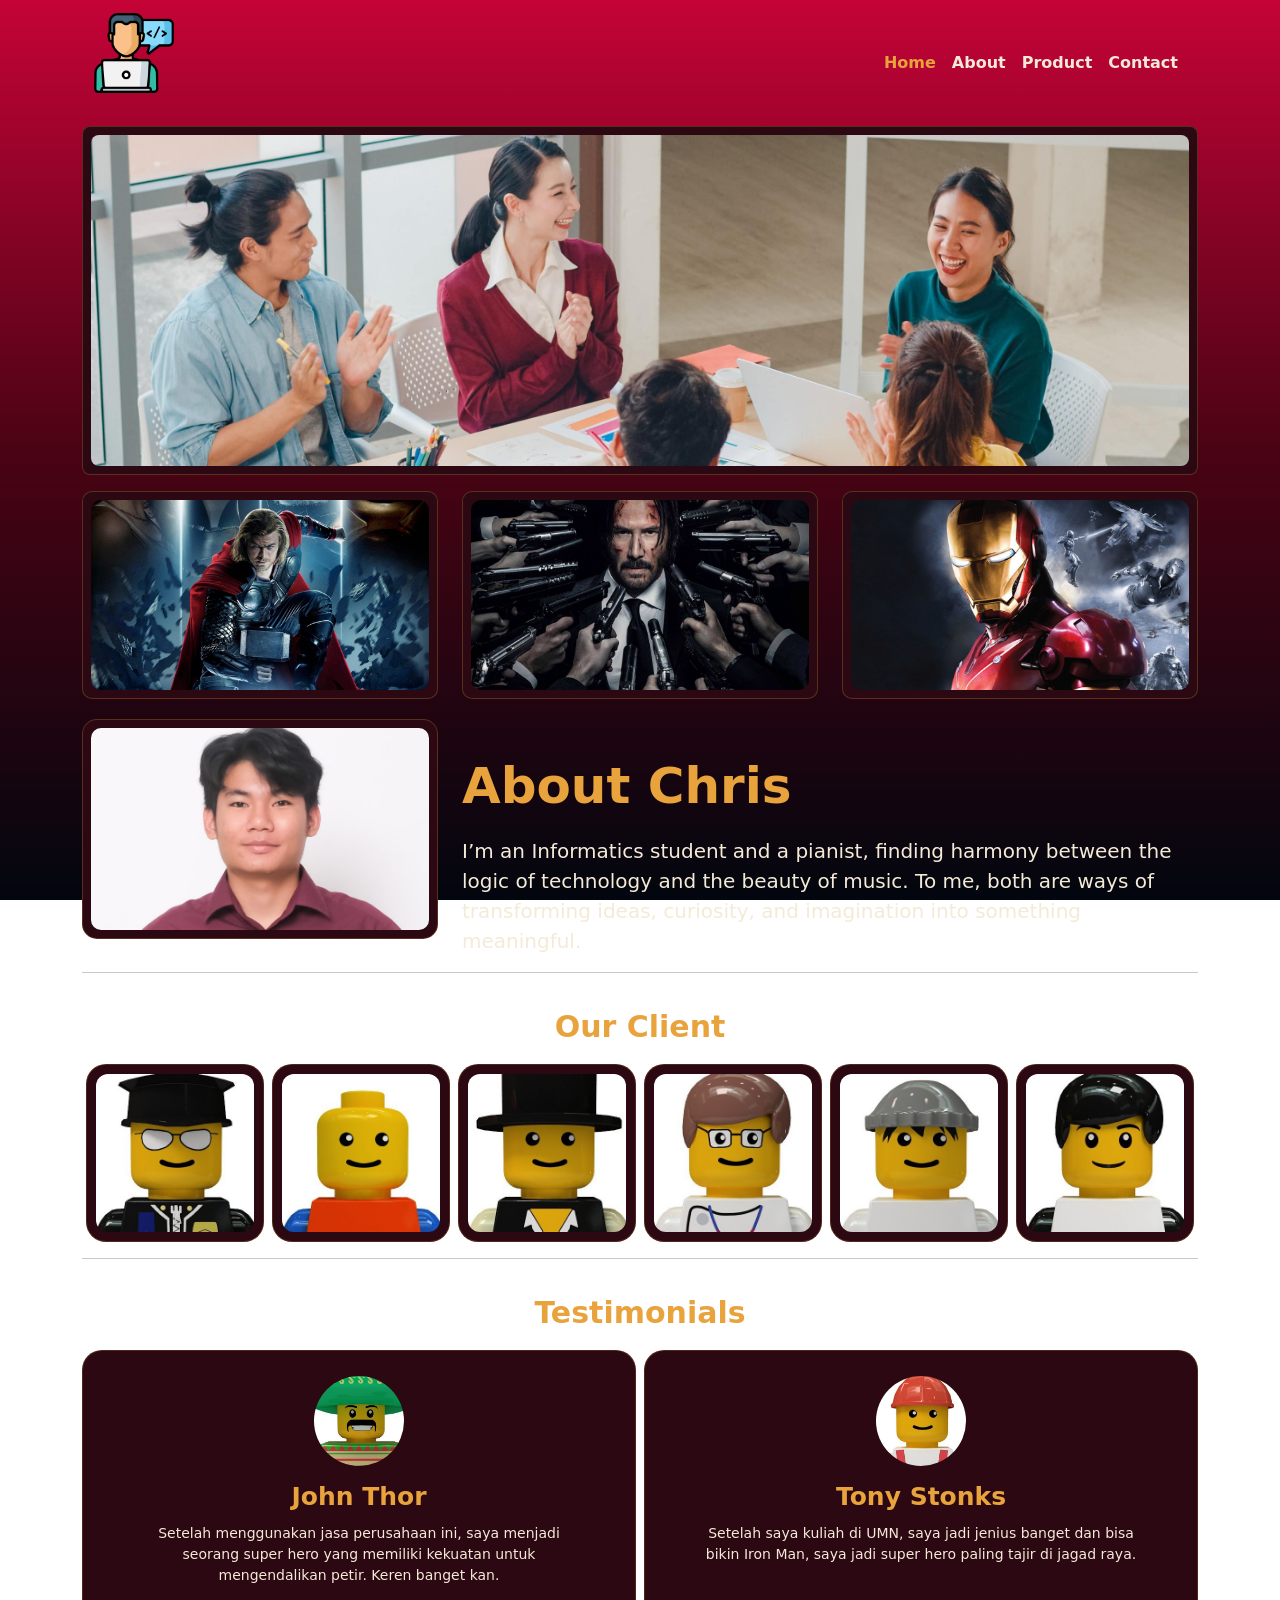
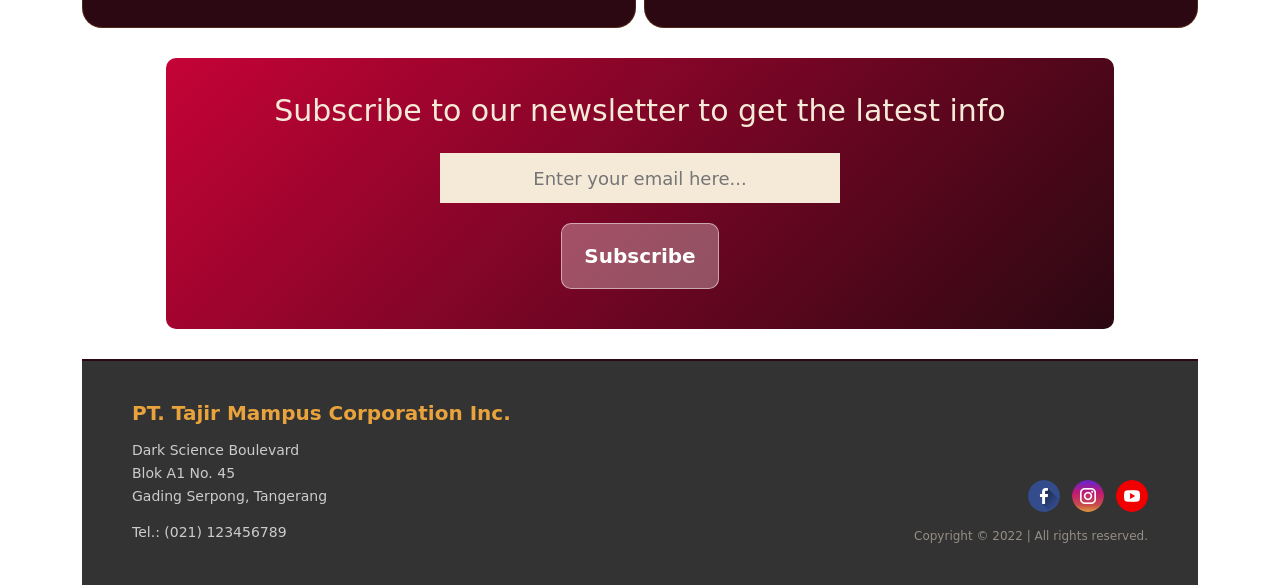
==== commit f62b05a6: "fix: removing typo letter-z on nav-bar" ====
--- a/index.html
+++ b/index.html
@@ -38,7 +38,7 @@
 							<li class="nav-item">
 								<a class="nav-link" href="#">About</a>
 							</li>
-							z
+							
 							<li class="nav-item">
 								<a class="nav-link" href="#">Product</a>
 							</li>
@@ -185,7 +185,7 @@
 				<div class="subscribe-text-container">
 					<p>Subscribe to our newsletter to get the latest info</p>
 				</div>
-				<div class="enter-email-container">
+				<div class="enter-email-container d-flex justify-content-center w-100 w-md-125">
 					<input type="email" placeholder="Enter your email here..." />
 				</div>
 				<div class="subscribe-button-container">
--- a/style.css
+++ b/style.css
@@ -340,6 +340,7 @@
   font-weight: 500;
   font-size: 30px;
   margin: 0 0 20px 0;
+  font-size: clamp(20px, 3vw, 30px);
 }
 #subscribe .enter-email-container{
   display: flex;
@@ -347,7 +348,8 @@
   width: 100%;
 }
 .enter-email-container input{
-  width: 400px;
+  width: 100%;
+  max-width: 400px;
   height: 50px;
   font-size: 18px;
   border: none;
